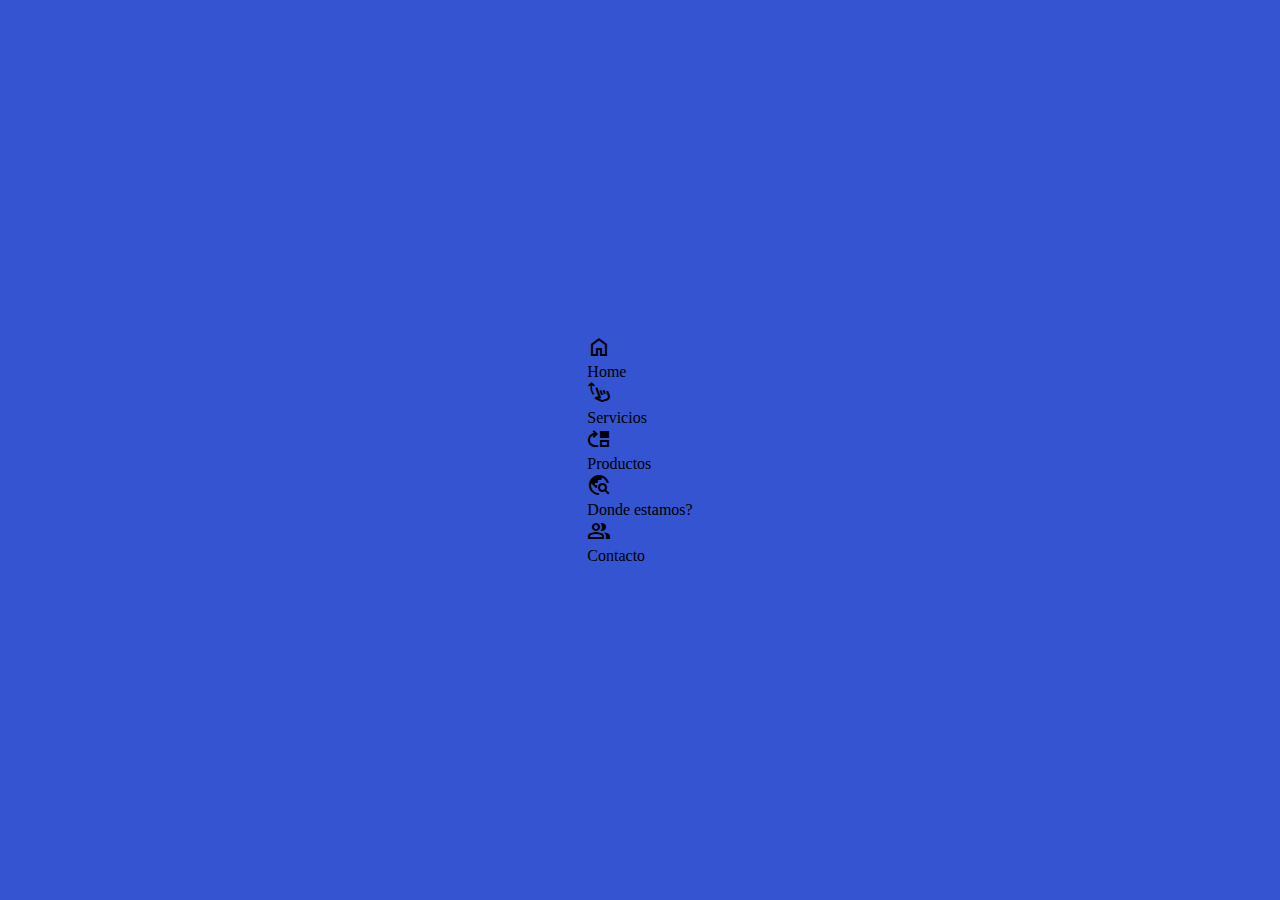
==== menu_tres/index.html @ 4a24d572 "se crea menu_tres con sass" ====
<!DOCTYPE html>
<html lang="es">
  <head>
    <meta charset="UTF-8" />
    <meta http-equiv="X-UA-Compatible" content="IE=edge" />
    <meta name="viewport" content="width=device-width, initial-scale=1.0" />
    <link
      rel="stylesheet"
      href="https://fonts.googleapis.com/css2?family=Material+Symbols+Outlined:opsz,wght,FILL,GRAD@20..48,100..700,0..1,-50..200"
    />
    <link rel="stylesheet" href="style.css" />

    <title>Menu_tres</title>
  </head>
  <body>
    <nav>
      <lu>
        <li>
          <span class="material-symbols-outlined"> home </span>
          <div>Home</div>
        </li>
        <li>
          <span class="material-symbols-outlined"> swipe_up </span>
          <div>Servicios</div>
        </li>
        <li>
          <span class="material-symbols-outlined"> move_up </span>
          <div>Productos</div>
        </li>
        <li>
          <span class="material-symbols-outlined"> travel_explore </span>
          <div>Donde estamos?</div>
        </li>
        <li>
          <span class="material-symbols-outlined"> group </span>
          <div>Contacto</div>
        </li>
      </lu>
    </nav>
  </body>
</html>
---- menu_tres/style.css ----
* {
  margin: 0;
  padding: 0;
  box-sizing: border-box;
  list-style: none;
}

body {
  background-color: #3454D1;
  display: flex;
  justify-content: center;
  align-items: center;
  width: 100vw;
  height: 100vh;
}/*# sourceMappingURL=style.css.map */
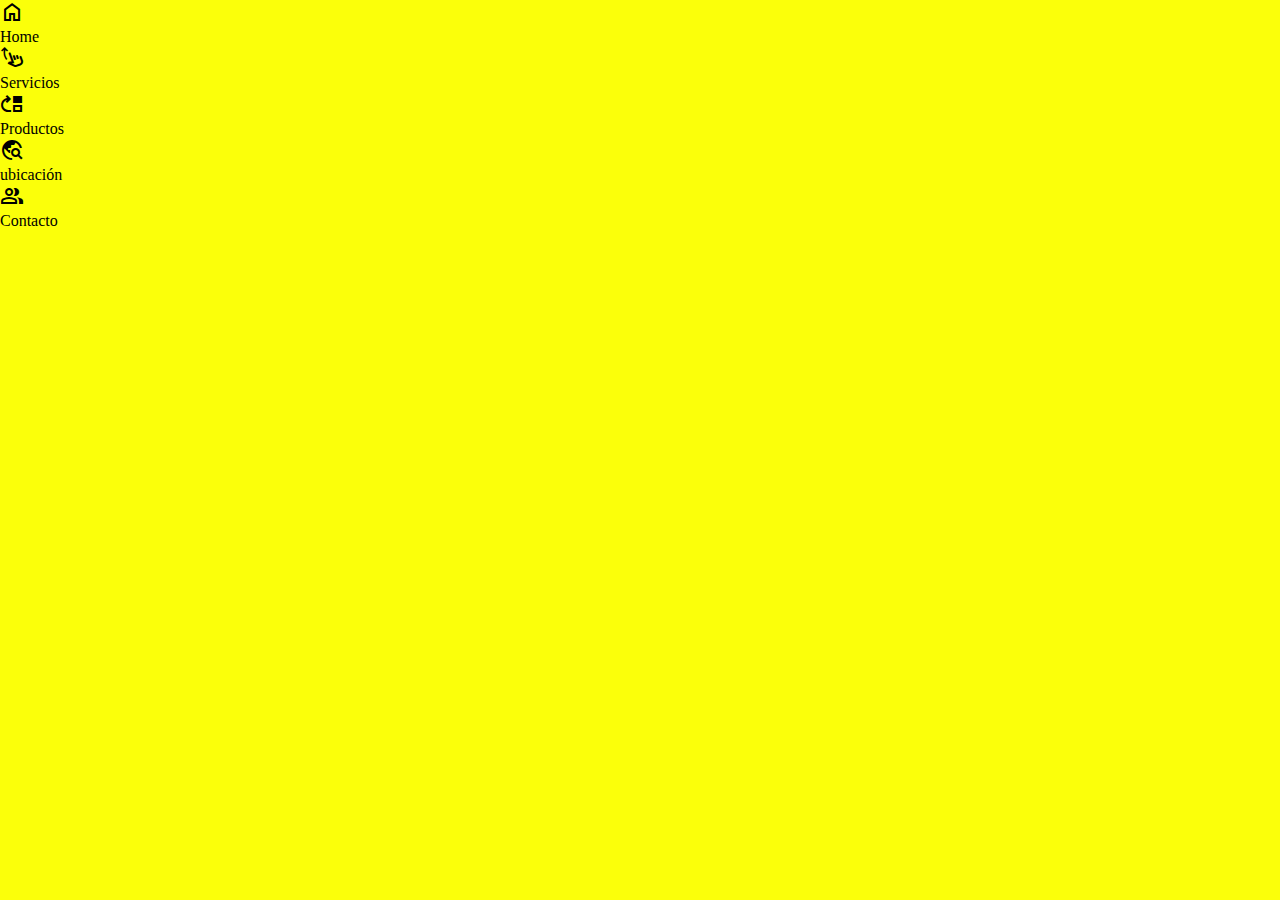
==== commit 47496af1: "se mejoran los estilos menu_tres" ====
--- a/menu_tres/index.html
+++ b/menu_tres/index.html
@@ -17,23 +17,23 @@
       <lu>
         <li>
           <span class="material-symbols-outlined"> home </span>
-          <div>Home</div>
+          <div class="opciion">Home</div>
         </li>
         <li>
           <span class="material-symbols-outlined"> swipe_up </span>
-          <div>Servicios</div>
+          <div class="opcion">Servicios</div>
         </li>
         <li>
           <span class="material-symbols-outlined"> move_up </span>
-          <div>Productos</div>
+          <div class="opcion">Productos</div>
         </li>
         <li>
           <span class="material-symbols-outlined"> travel_explore </span>
-          <div>Donde estamos?</div>
+          <div class="opcion">ubicación</div>
         </li>
         <li>
           <span class="material-symbols-outlined"> group </span>
-          <div>Contacto</div>
+          <div class="opcion">Contacto</div>
         </li>
       </lu>
     </nav>
--- a/menu_tres/style.css
+++ b/menu_tres/style.css
@@ -6,10 +6,5 @@
 }
 
 body {
-  background-color: #3454D1;
-  display: flex;
-  justify-content: center;
-  align-items: center;
-  width: 100vw;
-  height: 100vh;
+  background-color: #FBFF0A;
 }/*# sourceMappingURL=style.css.map */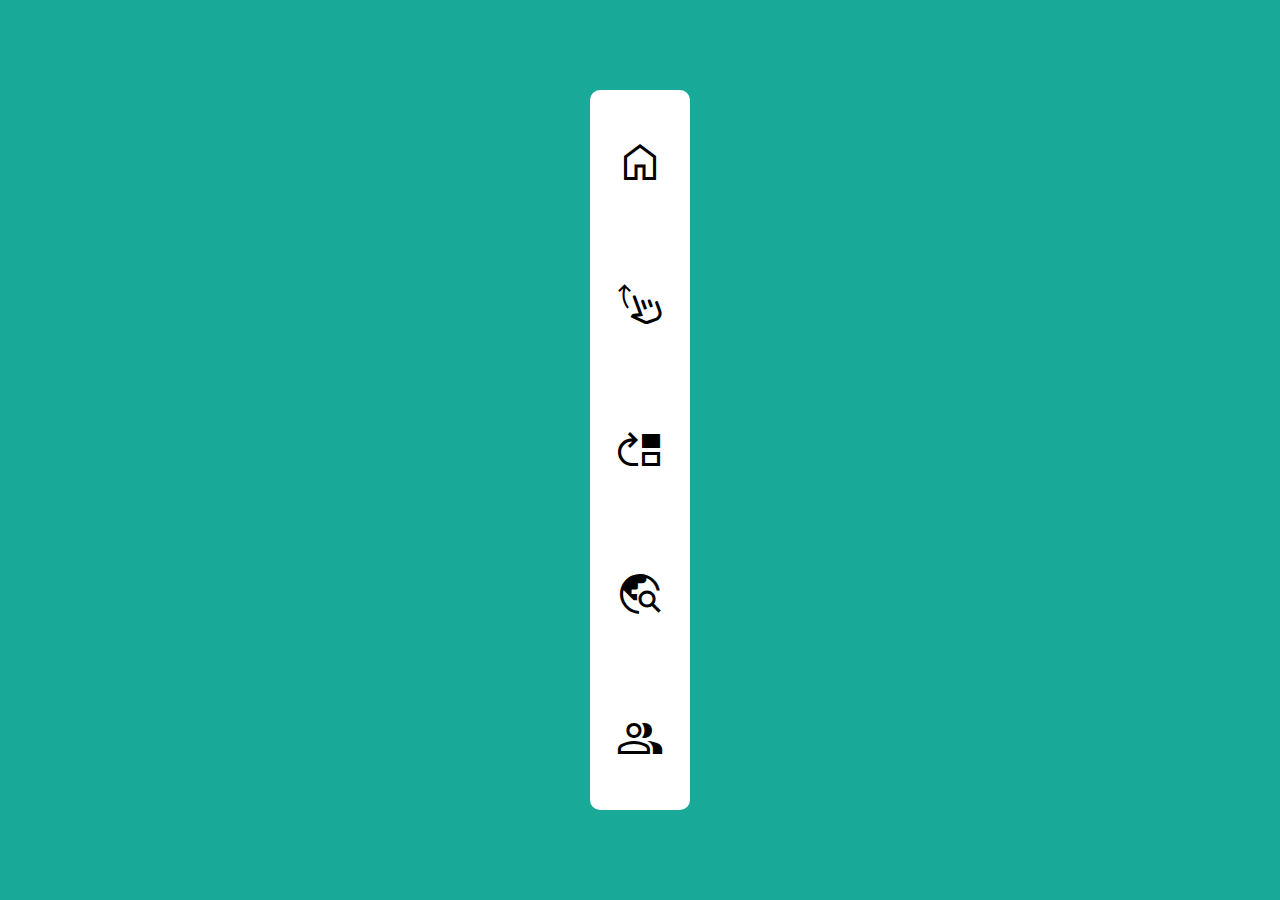
==== commit 1209abf3: "se mejora el CSS" ====
--- a/menu_tres/index.html
+++ b/menu_tres/index.html
@@ -17,23 +17,23 @@
       <lu>
         <li>
           <span class="material-symbols-outlined"> home </span>
-          <div class="opciion">Home</div>
+          <div class="opcion"><p>Home</p></div>
         </li>
         <li>
           <span class="material-symbols-outlined"> swipe_up </span>
-          <div class="opcion">Servicios</div>
+          <div class="opcion"><p>Servicios</p></div>
         </li>
         <li>
           <span class="material-symbols-outlined"> move_up </span>
-          <div class="opcion">Productos</div>
+          <div class="opcion"><p>Productos</p></div>
         </li>
         <li>
           <span class="material-symbols-outlined"> travel_explore </span>
-          <div class="opcion">ubicación</div>
+          <div class="opcion"><p>ubicación</p></div>
         </li>
         <li>
           <span class="material-symbols-outlined"> group </span>
-          <div class="opcion">Contacto</div>
+          <div class="opcion"><p>Contacto</p></div>
         </li>
       </lu>
     </nav>
--- a/menu_tres/style.css
+++ b/menu_tres/style.css
@@ -6,5 +6,74 @@
 }
 
 body {
-  background-color: #FBFF0A;
+  background-color: #18A999;
+  display: flex;
+  justify-content: center;
+  align-items: center;
+  width: 100vw;
+  height: 100vh;
+}
+body nav {
+  width: 100px;
+  height: 80%;
+  background-color: #ffffff;
+  display: flex;
+  flex-direction: column;
+  justify-content: space-around;
+  border-radius: 10px;
+}
+body nav lu {
+  width: 100%;
+  height: 100%;
+}
+body nav lu li {
+  width: 100%;
+  height: 20%;
+  display: flex;
+  justify-content: center;
+  align-items: center;
+  position: relative;
+}
+body nav lu li span {
+  position: absolute;
+}
+body nav lu li .material-symbols-outlined {
+  font-size: 3rem;
+  cursor: pointer;
+}
+body nav lu li .material-symbols-outlined:hover {
+  color: #3454D1;
+}
+body nav lu .opcion {
+  position: absolute;
+  left: 130px;
+  width: 100px;
+  height: 45px;
+  padding: 14% 17px;
+  background-color: #ffffff;
+  text-align: center;
+  text-transform: uppercase;
+  font-size: 12px;
+  border-radius: 5px;
+  opacity: 0;
+  transition: all 0.5s;
+}
+body nav lu p::before {
+  content: " ";
+  width: 0;
+  height: 0;
+  border-right: 22px solid #ffffff;
+  border-top: 13px solid transparent;
+  border-bottom: 13px solid transparent;
+  position: absolute;
+  left: -15px;
+  top: 8px;
+  opacity: 0;
+  transition: all 0.5s;
+}
+body nav lu .material-symbols-outlined:hover ~ .opcion {
+  opacity: 1;
+}
+body nav lu .material-symbols-outlined:hover ~ .opcion ::before {
+  opacity: 1;
 }/*# sourceMappingURL=style.css.map */